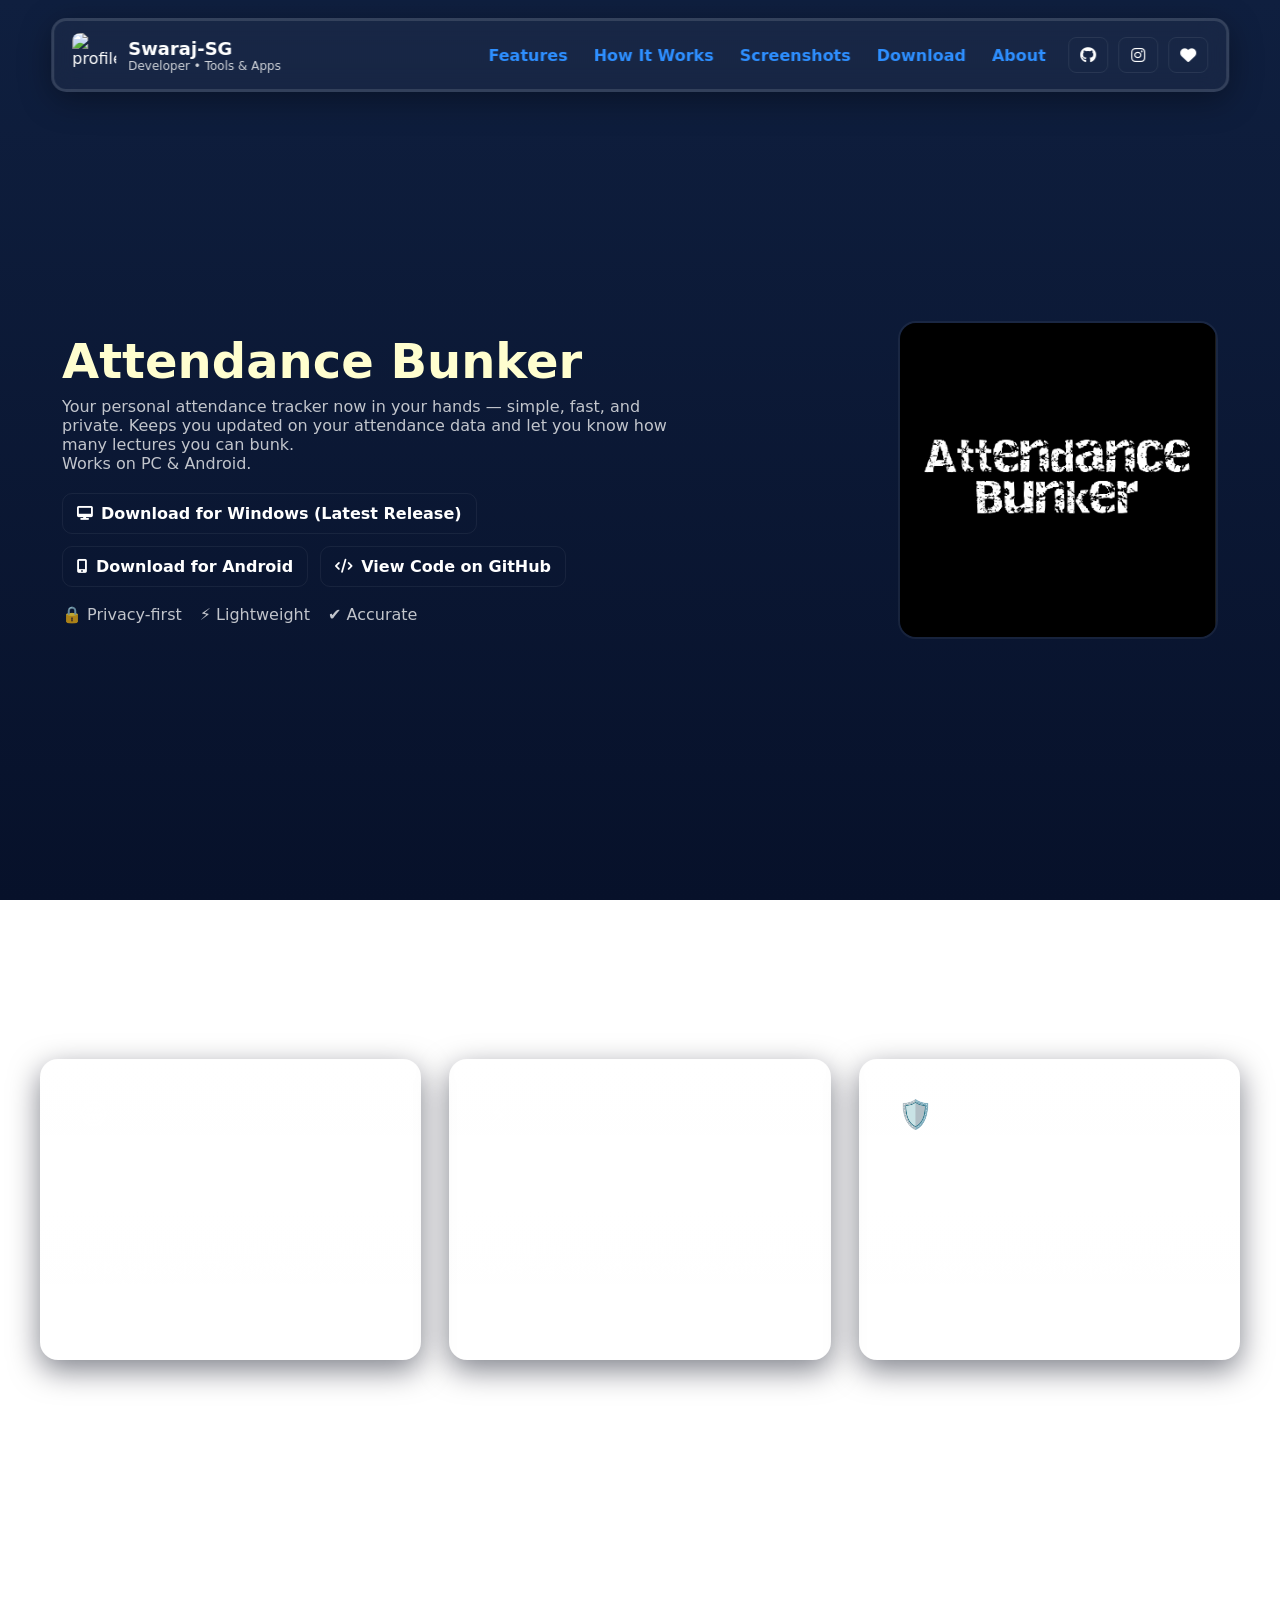
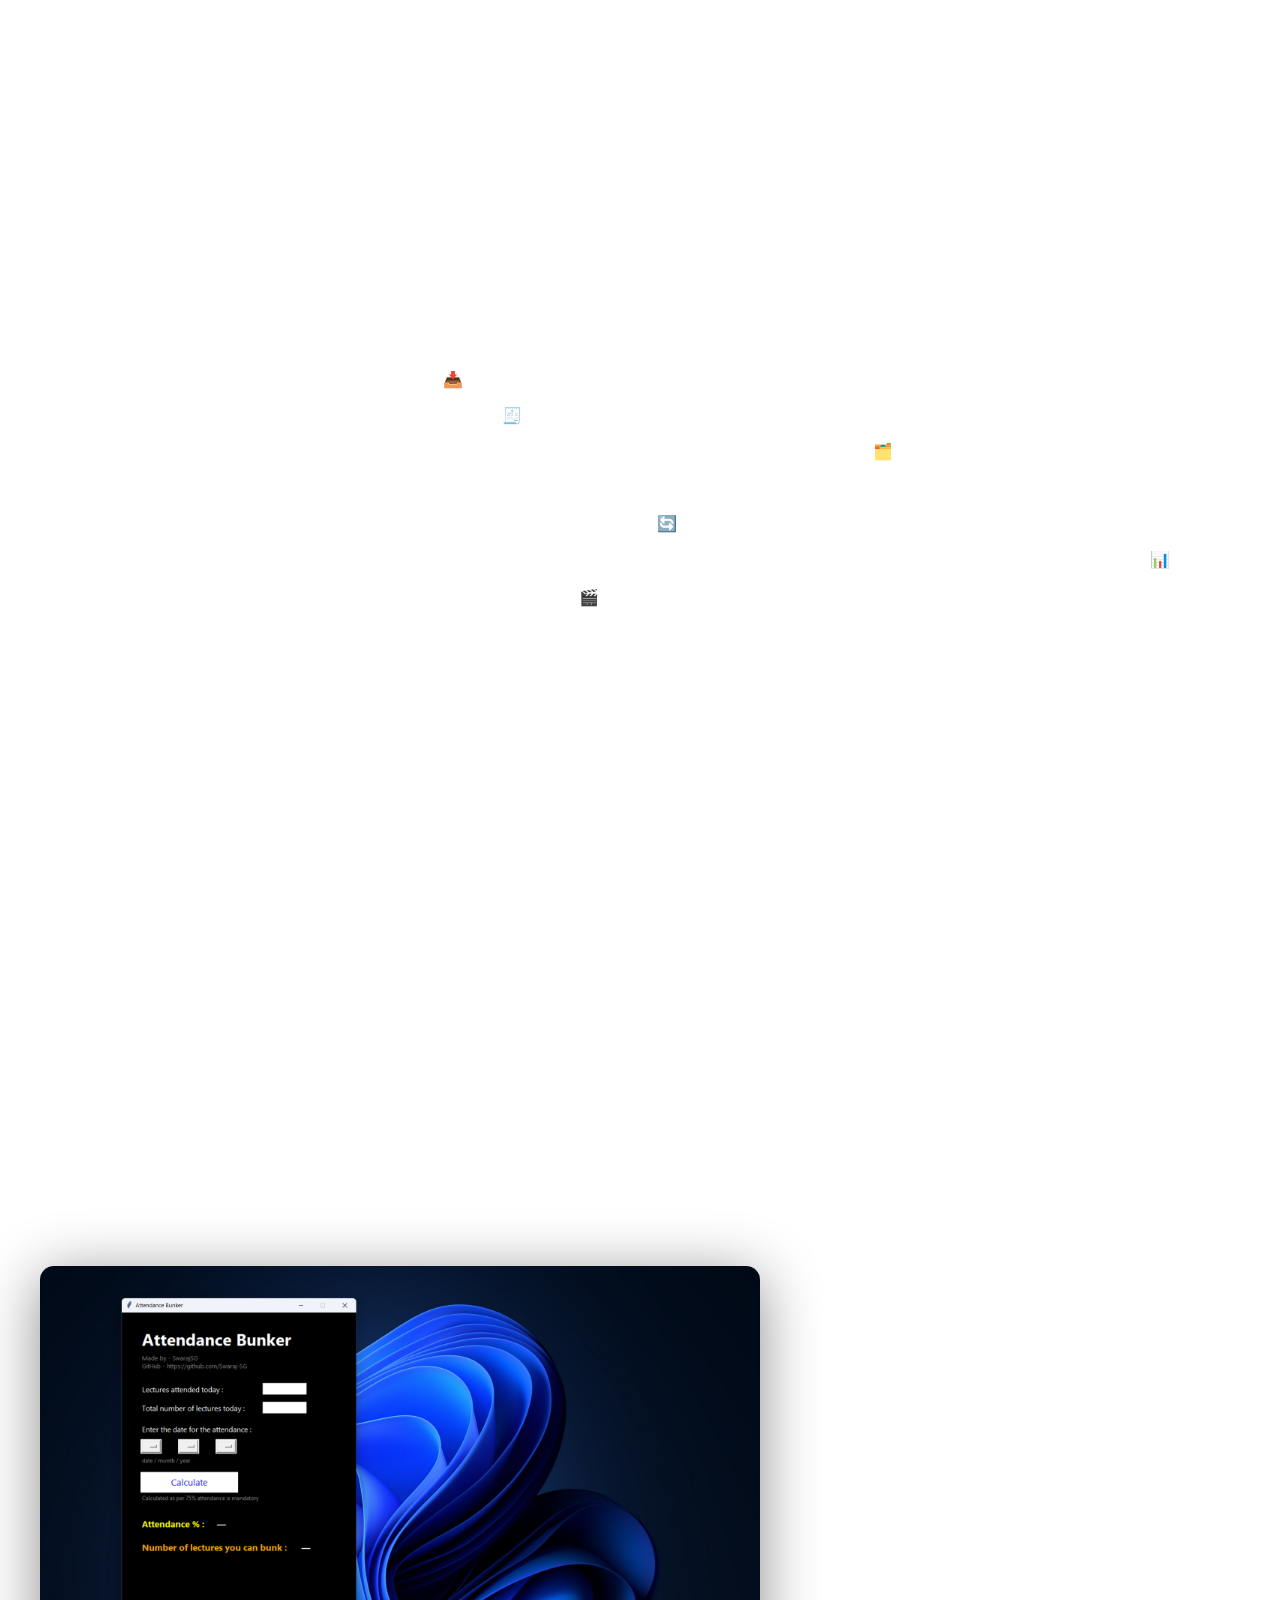
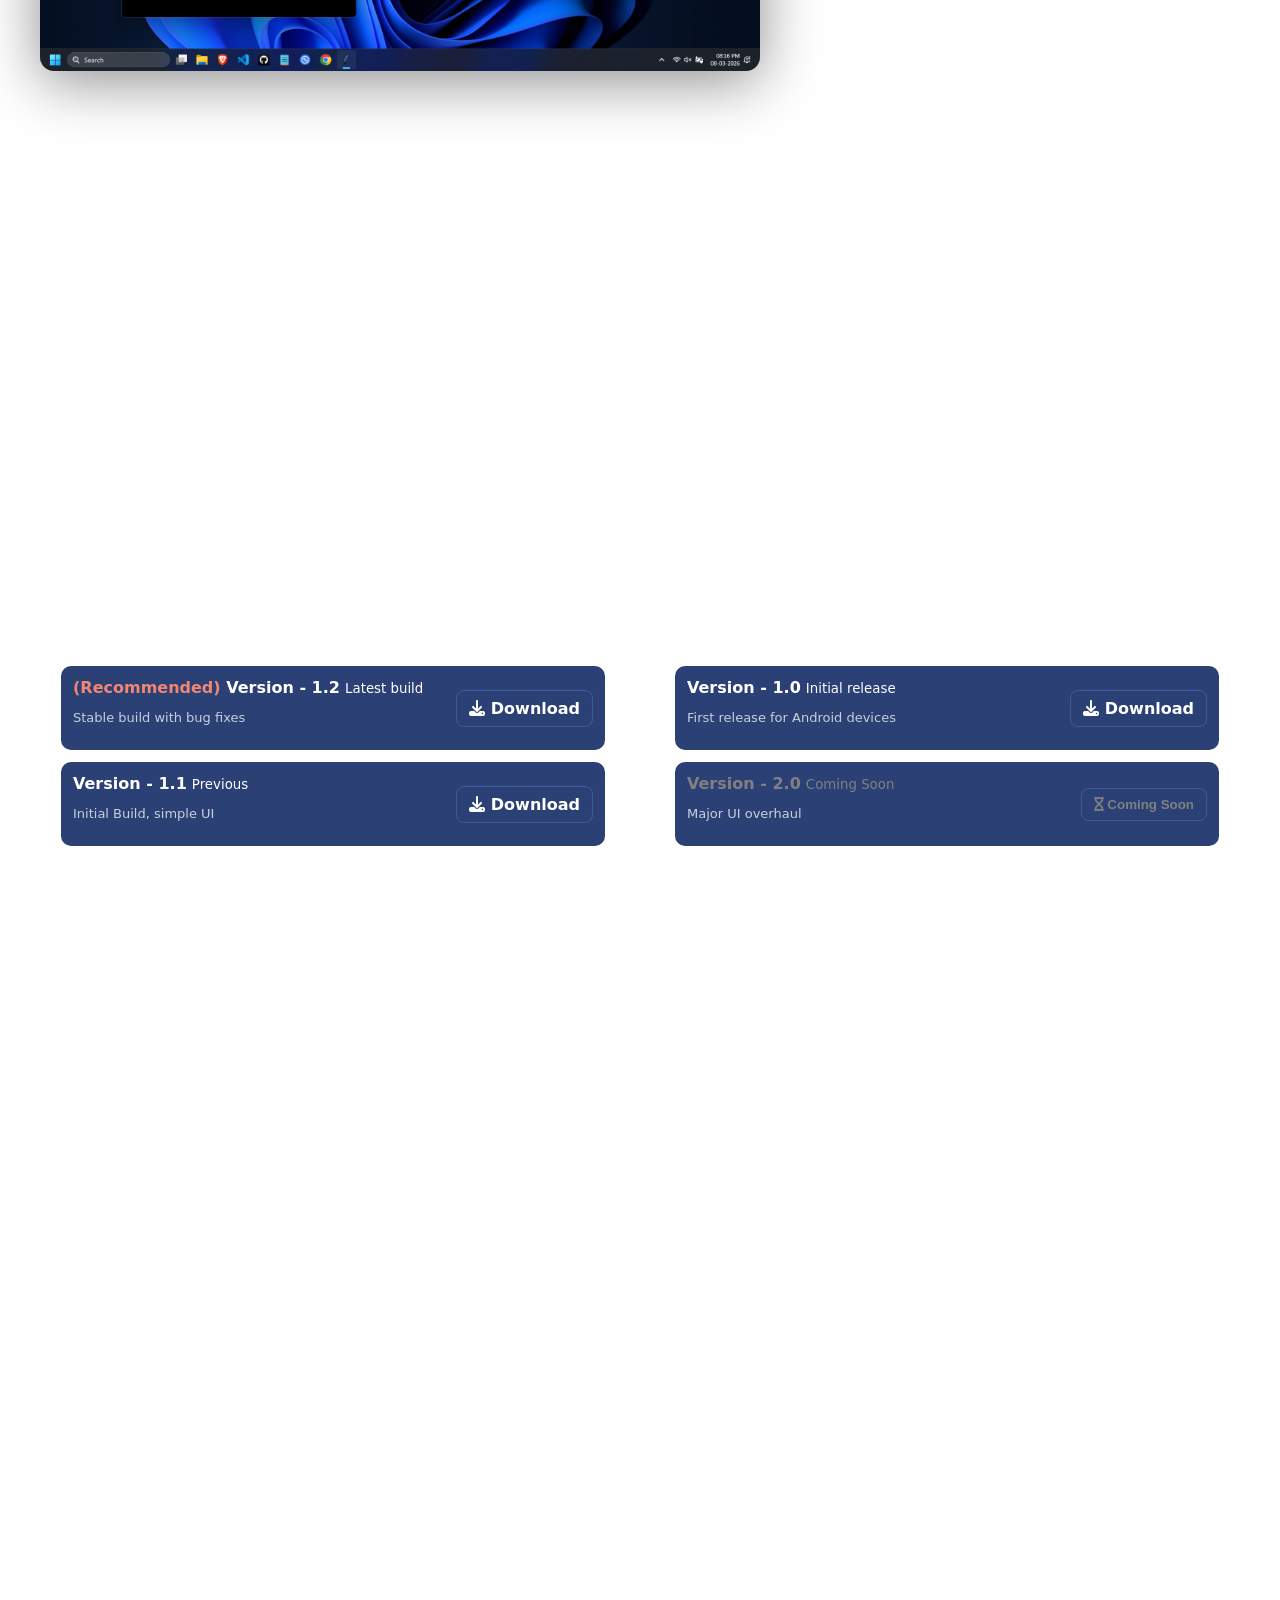
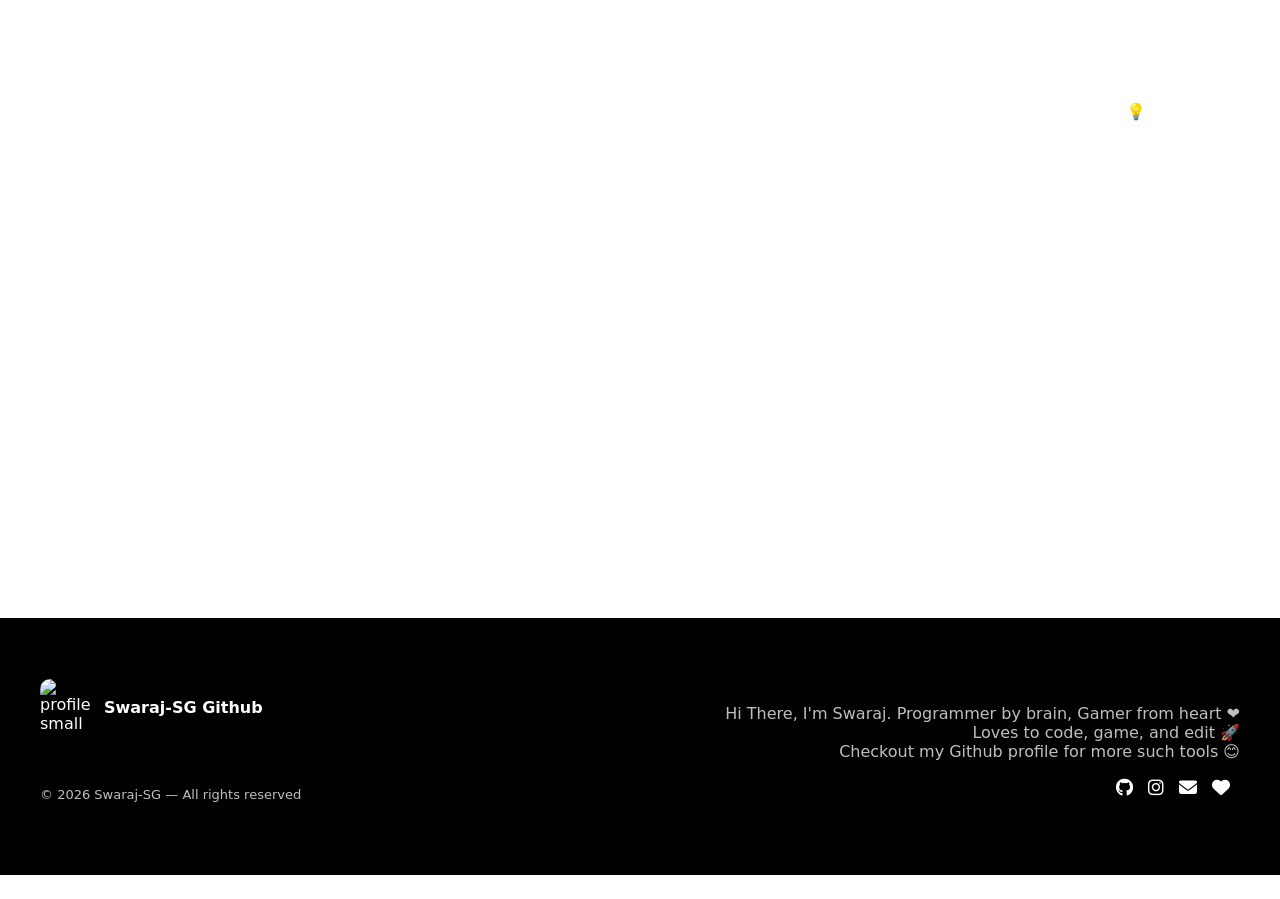
==== docs/index.html @ 5b3ac770 "Added website files" ====
<!doctype html>
<html lang="en">
<head>
  <meta charset="utf-8" />
  <meta name="viewport" content="width=device-width,initial-scale=1" />
  <title>Attendance Bunker - Swaraj-SG</title>

  <link rel="stylesheet" href="style.css" />
  <link rel="stylesheet"
    href="https://cdnjs.cloudflare.com/ajax/libs/font-awesome/6.5.0/css/all.min.css" />
</head>
<body>

  <!-- navbar, fixed, static, reacts -->
  <header class="navbar">
    <a class="profile" href="https://github.com/Swaraj-SG " target="_blank" rel="noopener" title="Click to view GitHub for more such tools">
      <img src="https://avatars.githubusercontent.com/u/170101789?v=4" alt="profile" class="profile-pic"/>
      <div class="profile-text">
        <h2>Swaraj-SG</h2>
        <p>Developer • Tools & Apps</p>
      </div>
    </a>

    <div class="nav-right">
      <nav>
        <a href="#features">Features</a>
        <a href="#how">How It Works</a>
        <a href="#screenshots">Screenshots</a>
        <a href="#download">Download</a>
        <a href="#about">About</a>
      </nav>

      <div class="socials">
        <a href="https://github.com/Swaraj-SG" class="github" target="_blank" rel="noopener" title="GitHub">
          <i class="fa-brands fa-github"></i>
        </a>

        <a href="https://instagram.com/g_swaraj__" class="insta" target="_blank" rel="noopener" title="Instagram">
          <i class="fa-brands fa-instagram"></i>
        </a>

        <a href="https://buymeacoffee.com/swarajsg" class="donate" target="_blank" rel="noopener" title="Donate - Buy Me a Coffee">
          <i class="fa-solid fa-heart"></i>
        </a>
      </div>
    </div>
  </header>

  <!-- dashboard, initial -->
  <section class="hero" id="home">
    <div class="hero-left">
      <font color="#FFFECF"><h1>Attendance Bunker</h1></font>
      <p class="subtitle">Your personal attendance tracker now in your hands — simple, fast, and private. Keeps you updated on your attendance data and let you know how many lectures you can bunk.<br>Works on PC & Android.</p>

      <div class="buttons">
        <a href="https://github.com/Swaraj-SG/Attendance-Bunker/releases/download/LatestRelease/Attendance_Bunker.exe" class="btn pc" target="_blank" rel="noopener">
          <i class="fa-solid fa-desktop"></i>
          Download for Windows
          (Latest Release)
        </a>

        <a href="https://drive.google.com/uc?export=download&id=16sMXWmMssNEjsiby6hb6qbVvQrFAv2z-" class="btn android" target="_blank" rel="noopener">
          <i class="fa-solid fa-mobile-screen-button"></i>
          Download for Android
        </a>

        <a href="https://github.com/Swaraj-SG/Attendance-Bunker.git" class="btn github" target="_blank" rel="noopener">
          <i class="fa-solid fa-code"></i>
          View Code on GitHub
        </a>
      </div>

      <div class="features-mini">
        <span>🔒 Privacy-first</span>
        <span>⚡ Lightweight</span>
        <span>✔ Accurate</span>
      </div>
    </div>

    <div class="hero-right">
      <img src="webcache\icon.ico.png" alt="big icon" class="big-icon" />
    </div>
  </section>

  <!-- features, brief props -->
  <section id="features" class="page features-section">
    <div class="section-inner">
      <h2 class="section-title">Features</h2>
      <div class="features-grid">
        <article class="feature-card">
          <div class="feature-icon">😁</div>
          <h3>Real Prediction</h3>
          <p>Predicts future potential lectures which can be bunked. <i>(The number of bunkable lectures may vary in actual number)</i></p>
        </article>

        <article class="feature-card">
          <div class="feature-icon">⚡</div>
          <h3>Fast Calculations</h3>
          <p>Blazing fast calculation speed, and auto saves the entered attendance data.</p>
        </article>

        <article class="feature-card">
          <div class="feature-icon">🛡️</div>
          <h3>Secure Storage</h3>
          <p>Data is stored locally in <i>.json</i> format. Local storage is ideal for people who value privacy.</p>
        </article>
      </div>
    </div>
  </section>

  <!-- how to section, only explanation, will add vids later -->
  <section id="how" class="page how-section">
    <div class="how-inner">

      <!-- WILL ADD THIS LATER, JUST A PLACEHOLDER FOR NOW, VIDS SECTION
      <div class="how-left">
        <h2 class="small-title">Setup videos</h2>
        <div class="video-wrap">
          <iframe src="-----------" title="Setup on PC" frameborder="0"
            allow="accelerometer; autoplay; clipboard-write; encrypted-media; gyroscope; picture-in-picture" allowfullscreen></iframe>
        </div>

        <div class="video-wrap">
          <iframe src="-----------" title="Setup on Mobile" frameborder="0"
            allow="accelerometer; autoplay; clipboard-write; encrypted-media; gyroscope; picture-in-picture" allowfullscreen></iframe>
        </div>
      </div>
      -->

      <div class="how-right">
        <h2 class="section-title">How it works</h2>
        <ol class="how-points">
          <li>It gets installed and creates a <i>.json</i> file 📥</li>
          <li>Saves the attendance data in readable format 🧾</li>
          <li>Anyone can reset the attendance data by deleting the <i>.json</i> file. The app will create it again. 🗂️</li>
          <li>The app uses a speacial formula to calculate the attendance and displays it along with future possible bunks. ⚙️</li>
          <li>Shows the total % of attendance with color warnings in real time. 🔄</li>
          <li>Calculates the attendance percentages on 75% as target due to most colleges/universities have 75% attendance requirement. 📊</li>
        </ol>

        <p class="note">Note : Follow the videos on the left for step-by-step install 🎬</p>
      </div>

    </div>
  </section>

  <!-- ss -->
  <section id="screenshots" class="page screenshots-section">
    <div class="section-inner">
      <h2 class="section-title">Screenshots</h2>

      <div class="screenshots-static">
        <img src="webcache\pc_ss_1.png" class="ss-desktop" alt="desktop screenshot" title="Screenshot taken on Windows PC">
        <div class="ss-mobiles">
          <img src="--------------" class="ss-mobile" alt="">
          <img src="--------------" class="ss-mobile" alt="">
        </div>
      </div>

      <p class="carousel-hint">Easy UI for easy understanding.</p>
    </div>
  </section>

  <!-- download section -->
  <section id="download" class="page download-section">
    <div class="section-inner">
      <h2 class="section-title">Download</h2>
      <div class="download-inner">
      <div class="col left-col">
        <h2>Windows</h2>

        <div class="version-list">
          <div class="version-row">
            <div>
              <strong><font color="#F28674">(Recommended)</font> Version - 1.2</strong> <small>Latest build</small>
              <p class="muted">Stable build with bug fixes</p>
            </div>
            <div><a href="https://github.com/Swaraj-SG/Attendance-Bunker/releases/download/LatestRelease/Attendance_Bunker.exe" class="small-btn" target="_blank" rel="noopener" title="Download latest version for Windows PC"><i class="fa-solid fa-download" title="Download latest version for Windows PC"></i> Download</a></div>
          </div>

          <div class="version-row">
            <div>
              <strong>Version - 1.1</strong> <small>Previous</small>
              <p class="muted">Initial Build, simple UI</p>
            </div>
            <div><a href="https://github.com/Swaraj-SG/Attendance-Bunker/releases/download/AttendanceBunker/Attendance.Bunker.exe" class="small-btn" target="_blank" rel="noopener" title="Download v1.1 (old version) for Windows PC"><i class="fa-solid fa-download" title="Download v1.1 (old version) for Windows PC"></i> Download</a></div>
          </div>
        </div>
      </div>

      <div class="col right-col">
        <h2>Android</h2>

        <div class="version-list">
          <div class="version-row">
            <div>
              <strong>Version - 1.0</strong> <small>Initial release</small>
              <p class="muted">First release for Android devices</p>
            </div>
            <div><a href="https://drive.google.com/uc?export=download&id=16sMXWmMssNEjsiby6hb6qbVvQrFAv2z-" class="small-btn" target="_blank" rel="noopener" title="Download .apk for Mobile"><i class="fa-solid fa-download" title="Download .apk for Mobile"></i> Download</a></div>
          </div>

          <font color="gray"><div class="version-row coming-soon">
            <div>
            <strong>Version - 2.0</strong> <small>Coming Soon</small>
              <p class="muted">Major UI overhaul</p>
            </div>
            <div><button class="small-btn disabled" title="Working on it, Coming Soon !"><i class="fa-solid fa-hourglass" title="Working on it, Coming Soon !"></i> Coming Soon</button></div>
          </div></font>
        </div>
      </div>
    </div>
  </section>

  <!-- about section, prop of app in detail -->
  <section id="about" class="page about-section">
    <div class="section-inner about-inner">
      <div class="about-left">
        <h2 class="section-title">About Attendance Bunker</h2>

        <p class="lead">Attendance Bunker is a focused tool to help students manage their attendance accurately and privately.<br>Built with simplicity and speed in mind.</p>

        <h3>Key properties</h3>
        <ul>
          <li>Calculates attendance fast and accurately.</li>
          <li>Auto-saves the entered attendance data.</li>
          <li>Offline functionality — stores the data locally on device.</li>
          <li>Simple and user-friendly UI.</li>
        </ul>

        <h3>Future ideas</h3>
        <ul>
          <li>Realtime sync across multiple devices.</li>
          <li>To shrink the app size and overhaul the UI.</li>
          <li>To create import/export feature for attandance data.</li>
        </ul>
      </div>

      <aside class="about-right">
        <div class="card">
          <h4>Report a bug</h4>
          <p>Found an issue ? Please report it so I can fix it fast.</p>
          <a class="side-btn" href="mailto:swarajsgurav@gmail.com?subject=Bug%20Report%20-%20Attendance%20Bunker" target="_blank" title="Mail me the Bug"><i class="fa-solid fa-bug" title="Mail me the Bug"></i> Report a bug</a>
        </div>

        <div class="card">
          <h4>Suggest a feature</h4>
          <p>Have a cool idea ? Send it over — I read every suggestion. 💡</p>
          <a class="side-btn" href="mailto:swarajsgurav@gmail.com?subject=Feature%20Suggestion%20-%20Attendance%20Bunker" target="_blank" title="Mail me the suggestion"><i class="fa-solid fa-envelope" title="Mail me the suggestion"></i> Suggest a feature</a>
        </div>
      </aside>
    </div>
  </section>

  <!-- footer, last part, floating, static to end -->
  <footer class="site-footer">
    <div class="footer-inner">
      <div class="footer-left">
        <a href="https://github.com/Swaraj-SG" target="_blank" rel="noopener" class="footer-profile" title="Click to view GitHub for more such tools">
        <img src="https://avatars.githubusercontent.com/u/170101789?v=4" alt="profile small" class="footer-pic"/>
        <div>
          <strong>Swaraj-SG Github</strong>
        </div>
        </a><br>
        <p class="muted">© 2026<span id="year"></span> Swaraj-SG — All rights reserved</p>
      </div>
      <div class="footer-right">
        <p class="small-bio"><BR>Hi There, I'm Swaraj. Programmer by brain, Gamer from heart ❤️<br>Loves to code, game, and edit 🚀<br>Checkout my Github profile for more such tools 😊</p>
        <div class="footer-links">
          <a href="https://github.com/Swaraj-SG" target="_blank" rel="noopener" title="GitHub"><i class="fa-brands fa-github"></i></a>
          <a href="https://instagram.com/g_swaraj__" target="_blank" rel="noopener" title="Instagram"><i class="fa-brands fa-instagram"></i></a>
          <a href="mailto:swarajsgurav@gmail.com" target="_blank" rel="noopener" title="Email"><i class="fa-solid fa-envelope"></i></a>
          <a href="https://buymeacoffee.com/swarajsg" target="_blank" rel="noopener" title="Donate - Buy Me a Coffee"><i class="fa-solid fa-heart"></i></a>
        </div>
      </div>
    </div>
  </footer>
<!-- last edited 09/03/2026 -->
  <script src="script.js"></script>
</body>
</html>
---- docs/style.css ----
/* base */
:root{
  --bg-1: #061227;
  --bg-2: #07132a;
  --accent: #2e8fff;
  --glass-border: rgba(255,255,255,0.12);
  --muted: rgba(255,255,255,0.75);
}

*{box-sizing:border-box}
html,body{min-height:100vh}
body{
  margin:0;
  font-family:Inter, system-ui, -apple-system, "Segoe UI", Roboto, "Helvetica Neue", Arial;
  background: linear-gradient(180deg, #0f1f3f 0%, #07112a 100%);
  background-repeat: no-repeat;
  background-attachment: fixed;
  color:#fff;
  -webkit-font-smoothing:antialiased;
  -moz-osx-font-smoothing:grayscale;
  scroll-behavior:smooth;
}

/* navbar, glass look */
.navbar{
  position:fixed;
  top:18px;
  left:50%;
  transform:translateX(-50%);
  width:92%;
  max-width:1200px;
  display:flex;
  align-items:center;
  justify-content:space-between;
  gap:18px;
  padding:12px 18px;
  border-radius:15px;
  background: rgba(255,255,255,0.04);
  backdrop-filter: blur(12px);
  -webkit-backdrop-filter: blur(12px);
  border: 3px solid var(--glass-border);
  box-shadow: 0 8px 32px rgba(0,0,0,0.35);
  z-index:1200;
}

/* profile */
.profile{display:flex;align-items:center;gap:12px;text-decoration:none;color:inherit}
.profile-pic{width:44px;height:44px;border-radius:8px;object-fit:cover}
.profile-text h2{font-size:18px;margin:0}
.profile-text p{margin:0;font-size:12px;opacity:0.8}

/* nav-right */
.nav-right{display:flex;align-items:center;gap:18px}
nav{display:flex;gap:18px;align-items:center}
nav a{color:var(--accent);text-decoration:none;font-weight:600;position:relative;padding:6px 4px;border-radius:6px}
nav a::after{content:"";position:absolute;height:2px;background:var(--accent);left:0;bottom:-6px;width:0;transition:width .25s}
nav a:hover{color:#fff}
nav a:hover::after{width:100%}

/* socials */
.socials{display:flex;gap:10px;align-items:center}
.socials a{display:inline-flex;align-items:center;justify-content:center;width:40px;height:36px;border-radius:8px;border:1px solid rgba(255,255,255,0.08);text-decoration:none;color:inherit;transition:all .18s}
.socials a:hover{box-shadow:0 0 20px rgba(255,255,255,0.3);transform:translateY(-2px)}
.socials .insta:hover{box-shadow:0 0 20px rgba(225,48,108,0.5)}
.donate:hover{background: rgba(123,44,255,0.12); box-shadow: 0 0 25px rgba(123,44,255,0.5)}

/* dashboard */
.hero{
  min-height:100vh;
  display:flex;
  align-items:center;
  justify-content:space-between;
  gap:40px;
  max-width:1200px;
  margin:0 auto;
  padding:120px 22px 60px;
}
.hero-left{max-width:640px}
.hero-left h1{font-size:48px;line-height:1;margin:0 0 12px}
.subtitle{color:var(--muted);margin:0 0 20px}
.buttons{display:flex;gap:12px;flex-wrap:wrap;margin-bottom:18px}
.btn{
  display:inline-flex;align-items:center;gap:8px;padding:10px 14px;border-radius:10px;text-decoration:none;color:inherit;font-weight:600;border:1px solid rgba(255,255,255,0.06);transition:box-shadow .18s, transform .12s;
}
.btn:hover{box-shadow:0 0 30px rgba(46,143,255,0.5);transform:translateY(-2px)}
.btn .fa-solid{font-size:14px}
.btn.pc{background:transparent}
.btn.android{background:transparent}
.btn.github{background:transparent}

.features-mini{display:flex;gap:18px;color:var(--muted);margin-top:8px;flex-wrap:wrap}

/* big icon */
.hero-right{display:flex;align-items:center;justify-content:center}
.big-icon{width:320px;max-width:40vw;border-radius:18px;border:2px solid rgba(255,255,255,0.06)}

/* section, base */
.page{min-height:100vh;padding:100px 22px 80px;display:flex;align-items:flex-start;justify-content:center}
.section-inner{max-width:1200px;width:100%}

/* features */
.features-section .section-title{margin:0 0 26px;font-size:28px}
.features-grid{display:flex;gap:28px;justify-content:space-between}
.feature-card{
  background: linear-gradient(180deg, rgba(255,255,255,0.02), rgba(255,255,255,0.01));
  border:1px solid rgba(255,255,255,0.04);
  padding:28px;border-radius:18px;flex:1;min-width:220px;box-shadow:0 10px 30px rgba(2,6,23,0.5);
  display:flex;flex-direction:column;gap:12px;align-items:flex-start;
}
.feature-icon{font-size:28px;background:rgba(255,255,255,0.03);padding:10px;border-radius:10px}

/* how to */
.how-inner{display:flex;gap:22px;align-items:flex-start}
.how-left{flex:0 0 40%;display:flex;flex-direction:column;gap:18px}
.how-right{flex:1;min-width:300px}
.video-wrap{background:rgba(255,255,255,0.02);padding:8px;border-radius:10px;overflow:hidden}
.video-wrap iframe{width:100%;height:200px;border:0;border-radius:8px}
.how-right .how-points{padding-left:18px}
.how-right .how-points li{margin:12px 0;line-height:1.5}

/* ss, for 3 img, currently 1 */
.screenshots-static{display:flex;gap:20px;align-items:flex-start;max-width:100%}
.ss-desktop{flex:1;max-width:60%;border-radius:14px;filter:drop-shadow(0 10px 30px rgba(0,0,0,0.45))}
.ss-mobiles{display:flex;flex-direction:column;gap:10px;flex:0 0 35%}
.ss-mobile{width:100%;border-radius:10px;filter:drop-shadow(0 10px 30px rgba(0,0,0,0.45))}

/* download */
.download-inner{display:flex;gap:28px;margin-top:26px}
.col{flex:1;padding:20px;border-radius:14px;background: linear-gradient(180deg, rgba(255,255,255,0.01), rgba(255,255,255,0.01));border:1px solid rgba(255,255,255,0.03)}
.version-list{display:flex;flex-direction:column;gap:12px;margin-top:12px}
.version-row{display:flex;justify-content:space-between;align-items:center;padding:12px;border-radius:10px;background:hsla(223, 75%, 22%, 0.877)}
.small-btn{background:transparent;border:1px solid rgba(93, 122, 201, 0.448);padding:8px 12px;border-radius:8px;text-decoration:none;color:inherit;font-weight:600;transition:box-shadow .18s}
.small-btn:hover{box-shadow:0 8px 24px rgba(110, 157, 211, 0.534)}

/* about */
.about-inner{display:flex;gap:28px;align-items:flex-start}
.about-left{flex:1}
.about-right{flex:0 0 320px}
.card{background:rgba(255,255,255,0.02);padding:16px;border-radius:12px;border:1px solid rgba(255,255,255,0.03);margin-bottom:14px}
.side-btn{display:inline-flex;align-items:center;gap:8px;padding:10px 12px;border-radius:10px;background:transparent;border:1px solid rgba(255,255,255,0.06);text-decoration:none;color:inherit}

/* footer, last */
.site-footer{padding:60px 22px;border-top:1px solid rgba(255,255,255,0.03);margin-top:18px;background:#000}
.footer-inner{max-width:1200px;margin:0 auto;display:flex;gap:40px;align-items:flex-start;justify-content:space-between;flex-wrap:wrap}
.footer-left{display:flex;flex-direction:column;gap:10px}
.footer-pic{width:56px;height:56px;border-radius:10px;object-fit:cover}
.footer-profile { text-decoration:none; color:inherit; display:flex; align-items:center; gap:8px; }
.footer-profile:hover { text-decoration:none; }
.footer-middle{flex:1}
.footer-links a{margin-right:10px;color:inherit;text-decoration:none;font-size:18px}
.small-bio{margin:6px 0;color:var(--muted)}
.footer-right{display:flex;flex-direction:column;gap:10px;text-align:right}

/* utils */
.muted{color:var(--muted);font-size:13px}
.section-title{font-size:26px;margin-bottom:14px}
.small-title{font-size:15px;margin-bottom:6px}

/* tooltip */
.tooltip{position:absolute;background:#000;color:#fff;padding:5px 10px;border-radius:5px;font-size:12px;opacity:0;pointer-events:none;transition:opacity 0.3s;z-index:1000}

/* response */
@media (max-width:980px){
  .hero{padding:100px 18px 40px;flex-direction:column;align-items:flex-start}
  .hero-right{width:100%;display:flex;justify-content:center;margin-top:12px}
  .features-grid{flex-direction:column}
  .how-inner{flex-direction:column}
  .how-left{flex:1}
  .carousel{width:100%}
  .download-inner{flex-direction:column}
  .about-inner{flex-direction:column}
  nav{display:none} /* hide nav to keep header compact on small screens; will add mobile menu later */
  .navbar{padding:10px 12px}
}

/* small phones */
@media (max-width:480px){
  .profile-text h2{font-size:15px}
  .hero-left h1{font-size:28px}
  .big-icon{width:60vw}
  .carousel{height:300px}
  .feature-icon{font-size:22px}
}
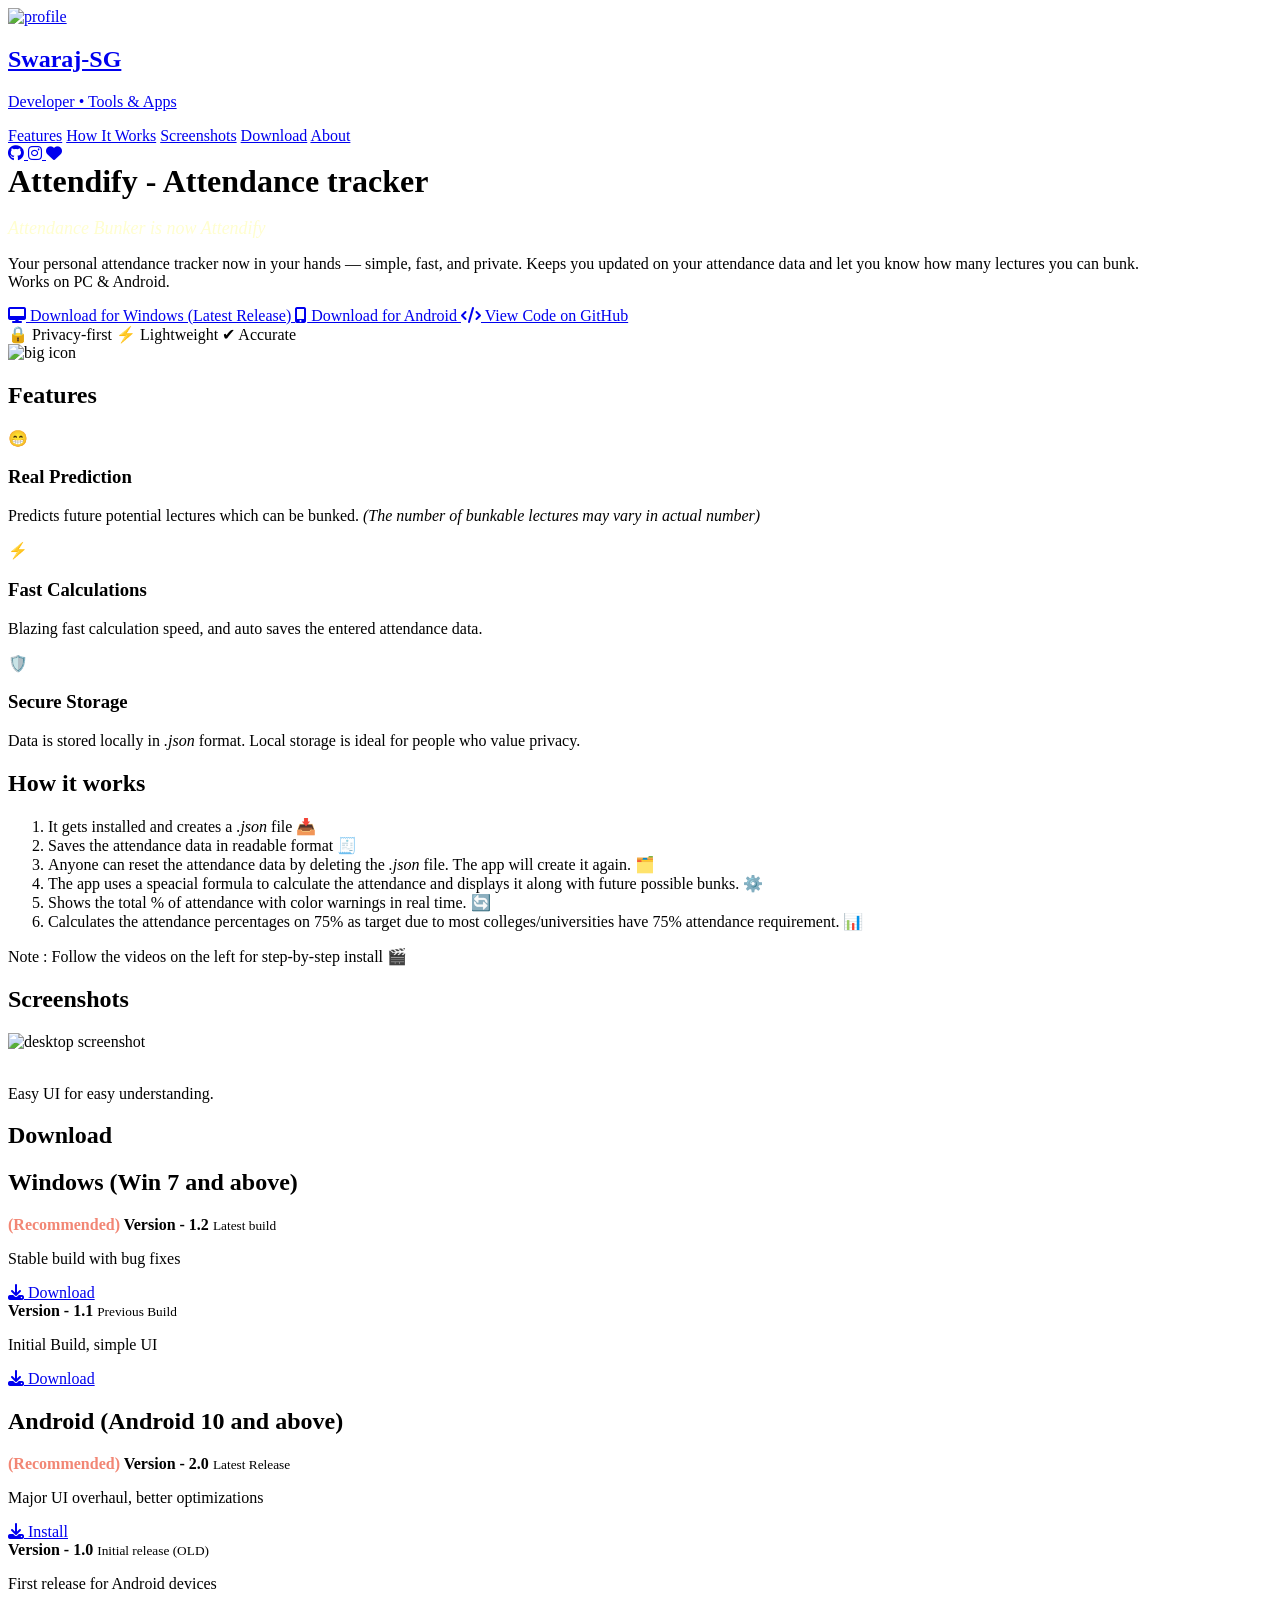
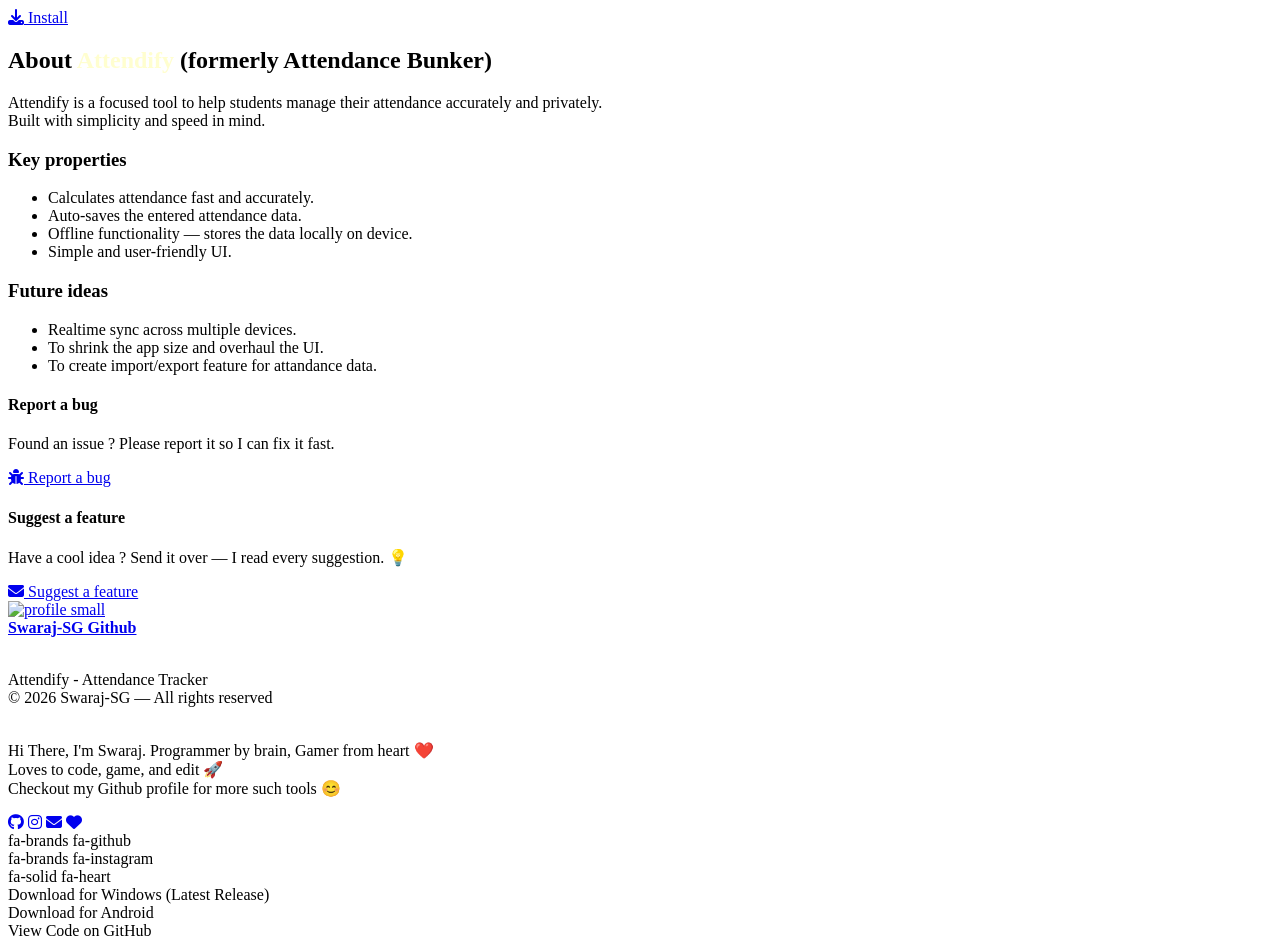
==== commit b6524709: "base html file for webpage" ====
--- a/docs/index.html
+++ b/docs/index.html
@@ -1,281 +1,285 @@
-<!doctype html>
-<html lang="en">
-<head>
-  <meta charset="utf-8" />
-  <meta name="viewport" content="width=device-width,initial-scale=1" />
-  <title>Attendance Bunker - Swaraj-SG</title>
-
-  <link rel="stylesheet" href="style.css" />
-  <link rel="stylesheet"
-    href="https://cdnjs.cloudflare.com/ajax/libs/font-awesome/6.5.0/css/all.min.css" />
-</head>
-<body>
-
-  <!-- navbar, fixed, static, reacts -->
-  <header class="navbar">
-    <a class="profile" href="https://github.com/Swaraj-SG " target="_blank" rel="noopener" title="Click to view GitHub for more such tools">
-      <img src="https://avatars.githubusercontent.com/u/170101789?v=4" alt="profile" class="profile-pic"/>
-      <div class="profile-text">
-        <h2>Swaraj-SG</h2>
-        <p>Developer • Tools & Apps</p>
-      </div>
-    </a>
-
-    <div class="nav-right">
-      <nav>
-        <a href="#features">Features</a>
-        <a href="#how">How It Works</a>
-        <a href="#screenshots">Screenshots</a>
-        <a href="#download">Download</a>
-        <a href="#about">About</a>
-      </nav>
-
-      <div class="socials">
-        <a href="https://github.com/Swaraj-SG" class="github" target="_blank" rel="noopener" title="GitHub">
-          <i class="fa-brands fa-github"></i>
-        </a>
-
-        <a href="https://instagram.com/g_swaraj__" class="insta" target="_blank" rel="noopener" title="Instagram">
-          <i class="fa-brands fa-instagram"></i>
-        </a>
-
-        <a href="https://buymeacoffee.com/swarajsg" class="donate" target="_blank" rel="noopener" title="Donate - Buy Me a Coffee">
-          <i class="fa-solid fa-heart"></i>
-        </a>
-      </div>
-    </div>
-  </header>
-
-  <!-- dashboard, initial -->
-  <section class="hero" id="home">
-    <div class="hero-left">
-      <font color="#FFFECF"><h1>Attendance Bunker</h1></font>
-      <p class="subtitle">Your personal attendance tracker now in your hands — simple, fast, and private. Keeps you updated on your attendance data and let you know how many lectures you can bunk.<br>Works on PC & Android.</p>
-
-      <div class="buttons">
-        <a href="https://github.com/Swaraj-SG/Attendance-Bunker/releases/download/LatestRelease/Attendance_Bunker.exe" class="btn pc" target="_blank" rel="noopener">
-          <i class="fa-solid fa-desktop"></i>
-          Download for Windows
-          (Latest Release)
-        </a>
-
-        <a href="https://drive.google.com/uc?export=download&id=16sMXWmMssNEjsiby6hb6qbVvQrFAv2z-" class="btn android" target="_blank" rel="noopener">
-          <i class="fa-solid fa-mobile-screen-button"></i>
-          Download for Android
-        </a>
-
-        <a href="https://github.com/Swaraj-SG/Attendance-Bunker.git" class="btn github" target="_blank" rel="noopener">
-          <i class="fa-solid fa-code"></i>
-          View Code on GitHub
-        </a>
-      </div>
-
-      <div class="features-mini">
-        <span>🔒 Privacy-first</span>
-        <span>⚡ Lightweight</span>
-        <span>✔ Accurate</span>
-      </div>
-    </div>
-
-    <div class="hero-right">
-      <img src="webcache\icon.ico.png" alt="big icon" class="big-icon" />
-    </div>
-  </section>
-
-  <!-- features, brief props -->
-  <section id="features" class="page features-section">
-    <div class="section-inner">
-      <h2 class="section-title">Features</h2>
-      <div class="features-grid">
-        <article class="feature-card">
-          <div class="feature-icon">😁</div>
-          <h3>Real Prediction</h3>
-          <p>Predicts future potential lectures which can be bunked. <i>(The number of bunkable lectures may vary in actual number)</i></p>
-        </article>
-
-        <article class="feature-card">
-          <div class="feature-icon">⚡</div>
-          <h3>Fast Calculations</h3>
-          <p>Blazing fast calculation speed, and auto saves the entered attendance data.</p>
-        </article>
-
-        <article class="feature-card">
-          <div class="feature-icon">🛡️</div>
-          <h3>Secure Storage</h3>
-          <p>Data is stored locally in <i>.json</i> format. Local storage is ideal for people who value privacy.</p>
-        </article>
-      </div>
-    </div>
-  </section>
-
-  <!-- how to section, only explanation, will add vids later -->
-  <section id="how" class="page how-section">
-    <div class="how-inner">
-
-      <!-- WILL ADD THIS LATER, JUST A PLACEHOLDER FOR NOW, VIDS SECTION
-      <div class="how-left">
-        <h2 class="small-title">Setup videos</h2>
-        <div class="video-wrap">
-          <iframe src="-----------" title="Setup on PC" frameborder="0"
-            allow="accelerometer; autoplay; clipboard-write; encrypted-media; gyroscope; picture-in-picture" allowfullscreen></iframe>
-        </div>
-
-        <div class="video-wrap">
-          <iframe src="-----------" title="Setup on Mobile" frameborder="0"
-            allow="accelerometer; autoplay; clipboard-write; encrypted-media; gyroscope; picture-in-picture" allowfullscreen></iframe>
-        </div>
-      </div>
-      -->
-
-      <div class="how-right">
-        <h2 class="section-title">How it works</h2>
-        <ol class="how-points">
-          <li>It gets installed and creates a <i>.json</i> file 📥</li>
-          <li>Saves the attendance data in readable format 🧾</li>
-          <li>Anyone can reset the attendance data by deleting the <i>.json</i> file. The app will create it again. 🗂️</li>
-          <li>The app uses a speacial formula to calculate the attendance and displays it along with future possible bunks. ⚙️</li>
-          <li>Shows the total % of attendance with color warnings in real time. 🔄</li>
-          <li>Calculates the attendance percentages on 75% as target due to most colleges/universities have 75% attendance requirement. 📊</li>
-        </ol>
-
-        <p class="note">Note : Follow the videos on the left for step-by-step install 🎬</p>
-      </div>
-
-    </div>
-  </section>
-
-  <!-- ss -->
-  <section id="screenshots" class="page screenshots-section">
-    <div class="section-inner">
-      <h2 class="section-title">Screenshots</h2>
-
-      <div class="screenshots-static">
-        <img src="webcache\pc_ss_1.png" class="ss-desktop" alt="desktop screenshot" title="Screenshot taken on Windows PC">
-        <div class="ss-mobiles">
-          <img src="--------------" class="ss-mobile" alt="">
-          <img src="--------------" class="ss-mobile" alt="">
-        </div>
-      </div>
-
-      <p class="carousel-hint">Easy UI for easy understanding.</p>
-    </div>
-  </section>
-
-  <!-- download section -->
-  <section id="download" class="page download-section">
-    <div class="section-inner">
-      <h2 class="section-title">Download</h2>
-      <div class="download-inner">
-      <div class="col left-col">
-        <h2>Windows</h2>
-
-        <div class="version-list">
-          <div class="version-row">
-            <div>
-              <strong><font color="#F28674">(Recommended)</font> Version - 1.2</strong> <small>Latest build</small>
-              <p class="muted">Stable build with bug fixes</p>
-            </div>
-            <div><a href="https://github.com/Swaraj-SG/Attendance-Bunker/releases/download/LatestRelease/Attendance_Bunker.exe" class="small-btn" target="_blank" rel="noopener" title="Download latest version for Windows PC"><i class="fa-solid fa-download" title="Download latest version for Windows PC"></i> Download</a></div>
-          </div>
-
-          <div class="version-row">
-            <div>
-              <strong>Version - 1.1</strong> <small>Previous</small>
-              <p class="muted">Initial Build, simple UI</p>
-            </div>
-            <div><a href="https://github.com/Swaraj-SG/Attendance-Bunker/releases/download/AttendanceBunker/Attendance.Bunker.exe" class="small-btn" target="_blank" rel="noopener" title="Download v1.1 (old version) for Windows PC"><i class="fa-solid fa-download" title="Download v1.1 (old version) for Windows PC"></i> Download</a></div>
-          </div>
-        </div>
-      </div>
-
-      <div class="col right-col">
-        <h2>Android</h2>
-
-        <div class="version-list">
-          <div class="version-row">
-            <div>
-              <strong>Version - 1.0</strong> <small>Initial release</small>
-              <p class="muted">First release for Android devices</p>
-            </div>
-            <div><a href="https://drive.google.com/uc?export=download&id=16sMXWmMssNEjsiby6hb6qbVvQrFAv2z-" class="small-btn" target="_blank" rel="noopener" title="Download .apk for Mobile"><i class="fa-solid fa-download" title="Download .apk for Mobile"></i> Download</a></div>
-          </div>
-
-          <font color="gray"><div class="version-row coming-soon">
-            <div>
-            <strong>Version - 2.0</strong> <small>Coming Soon</small>
-              <p class="muted">Major UI overhaul</p>
-            </div>
-            <div><button class="small-btn disabled" title="Working on it, Coming Soon !"><i class="fa-solid fa-hourglass" title="Working on it, Coming Soon !"></i> Coming Soon</button></div>
-          </div></font>
-        </div>
-      </div>
-    </div>
-  </section>
-
-  <!-- about section, prop of app in detail -->
-  <section id="about" class="page about-section">
-    <div class="section-inner about-inner">
-      <div class="about-left">
-        <h2 class="section-title">About Attendance Bunker</h2>
-
-        <p class="lead">Attendance Bunker is a focused tool to help students manage their attendance accurately and privately.<br>Built with simplicity and speed in mind.</p>
-
-        <h3>Key properties</h3>
-        <ul>
-          <li>Calculates attendance fast and accurately.</li>
-          <li>Auto-saves the entered attendance data.</li>
-          <li>Offline functionality — stores the data locally on device.</li>
-          <li>Simple and user-friendly UI.</li>
-        </ul>
-
-        <h3>Future ideas</h3>
-        <ul>
-          <li>Realtime sync across multiple devices.</li>
-          <li>To shrink the app size and overhaul the UI.</li>
-          <li>To create import/export feature for attandance data.</li>
-        </ul>
-      </div>
-
-      <aside class="about-right">
-        <div class="card">
-          <h4>Report a bug</h4>
-          <p>Found an issue ? Please report it so I can fix it fast.</p>
-          <a class="side-btn" href="mailto:swarajsgurav@gmail.com?subject=Bug%20Report%20-%20Attendance%20Bunker" target="_blank" title="Mail me the Bug"><i class="fa-solid fa-bug" title="Mail me the Bug"></i> Report a bug</a>
-        </div>
-
-        <div class="card">
-          <h4>Suggest a feature</h4>
-          <p>Have a cool idea ? Send it over — I read every suggestion. 💡</p>
-          <a class="side-btn" href="mailto:swarajsgurav@gmail.com?subject=Feature%20Suggestion%20-%20Attendance%20Bunker" target="_blank" title="Mail me the suggestion"><i class="fa-solid fa-envelope" title="Mail me the suggestion"></i> Suggest a feature</a>
-        </div>
-      </aside>
-    </div>
-  </section>
-
-  <!-- footer, last part, floating, static to end -->
-  <footer class="site-footer">
-    <div class="footer-inner">
-      <div class="footer-left">
-        <a href="https://github.com/Swaraj-SG" target="_blank" rel="noopener" class="footer-profile" title="Click to view GitHub for more such tools">
-        <img src="https://avatars.githubusercontent.com/u/170101789?v=4" alt="profile small" class="footer-pic"/>
-        <div>
-          <strong>Swaraj-SG Github</strong>
-        </div>
-        </a><br>
-        <p class="muted">© 2026<span id="year"></span> Swaraj-SG — All rights reserved</p>
-      </div>
-      <div class="footer-right">
-        <p class="small-bio"><BR>Hi There, I'm Swaraj. Programmer by brain, Gamer from heart ❤️<br>Loves to code, game, and edit 🚀<br>Checkout my Github profile for more such tools 😊</p>
-        <div class="footer-links">
-          <a href="https://github.com/Swaraj-SG" target="_blank" rel="noopener" title="GitHub"><i class="fa-brands fa-github"></i></a>
-          <a href="https://instagram.com/g_swaraj__" target="_blank" rel="noopener" title="Instagram"><i class="fa-brands fa-instagram"></i></a>
-          <a href="mailto:swarajsgurav@gmail.com" target="_blank" rel="noopener" title="Email"><i class="fa-solid fa-envelope"></i></a>
-          <a href="https://buymeacoffee.com/swarajsg" target="_blank" rel="noopener" title="Donate - Buy Me a Coffee"><i class="fa-solid fa-heart"></i></a>
-        </div>
-      </div>
-    </div>
-  </footer>
-<!-- last edited 09/03/2026 -->
-  <script src="script.js"></script>
-</body>
-</html>+<!doctype html>
+<html lang="en">
+<head>
+  <meta charset="utf-8" />
+  <meta name="viewport" content="width=device-width,initial-scale=1" />
+  <title>Attendify - Swaraj-SG</title>
+
+  <link rel="stylesheet" href="style.css" />
+  <link rel="stylesheet"
+    href="https://cdnjs.cloudflare.com/ajax/libs/font-awesome/6.5.0/css/all.min.css" />
+</head>
+<body>
+
+  <!-- navbar, fixed, static, reacts -->
+  <header class="navbar">
+    <a class="profile" href="https://github.com/Swaraj-SG " target="_blank" rel="noopener" title="Click to view GitHub for more such tools">
+      <img src="https://avatars.githubusercontent.com/u/170101789?v=4" alt="profile" class="profile-pic"/>
+      <div class="profile-text">
+        <h2>Swaraj-SG</h2>
+        <p>Developer • Tools & Apps</p>
+      </div>
+    </a>
+
+    <div class="nav-right">
+      <nav>
+        <a href="#features">Features</a>
+        <a href="#how">How It Works</a>
+        <a href="#screenshots">Screenshots</a>
+        <a href="#download">Download</a>
+        <a href="#about">About</a>
+      </nav>
+
+      <div class="socials">
+        <a href="https://github.com/Swaraj-SG" class="github" target="_blank" rel="noopener" title="GitHub">
+          <i class="fa-brands fa-github"></i>
+        </a>
+
+        <a href="https://instagram.com/g_swaraj__" class="insta" target="_blank" rel="noopener" title="Instagram">
+          <i class="fa-brands fa-instagram"></i>
+        </a>
+
+        <a href="https://buymeacoffee.com/swarajsg" class="donate" target="_blank" rel="noopener" title="Donate - Buy Me a Coffee">
+          <i class="fa-solid fa-heart"></i>
+        </a>
+      </div>
+    </div>
+  </header>
+
+  <!-- dashboard, initial -->
+  <section class="hero" id="home">
+    <div class="hero-left">
+      <font size=6.5><b>Attendify - Attendance tracker</b></font><br><br>
+      <font size=4 color="#FFFECF"><i>Attendance Bunker is now Attendify</i></font>
+      <p class="subtitle">Your personal attendance tracker now in your hands — simple, fast, and private. Keeps you updated on your attendance data and let you know how many lectures you can bunk.<br>Works on PC & Android.</p>
+
+      <div class="buttons">
+        <a href="https://github.com/Swaraj-SG/Attendance-Bunker/releases/download/LatestRelease/Attendance_Bunker.exe" class="btn pc" target="_blank" rel="noopener">
+          <i class="fa-solid fa-desktop"></i>
+          Download for Windows
+          (Latest Release)
+        </a>
+
+        <a href="https://github.com/Swaraj-SG/Attendance-Bunker/raw/refs/heads/main/attendance_bunker_installer.apk" class="btn android" target="_blank" rel="noopener">
+          <i class="fa-solid fa-mobile-screen-button"></i>
+          Download for Android
+        </a>
+
+        <a href="https://github.com/Swaraj-SG/Attendance-Bunker.git" class="btn github" target="_blank" rel="noopener">
+          <i class="fa-solid fa-code"></i>
+          View Code on GitHub
+        </a>
+      </div>
+
+      <div class="features-mini">
+        <span>🔒 Privacy-first</span>
+        <span>⚡ Lightweight</span>
+        <span>✔ Accurate</span>
+      </div>
+    </div>
+
+    <div class="hero-right">
+      <img src="https://github.com/Swaraj-SG/attendify/blob/main/docs/icon.ico.png" alt="big icon" class="big-icon" />
+    </div>
+  </section>
+
+  <!-- features, brief props -->
+  <section id="features" class="page features-section">
+    <div class="section-inner">
+      <h2 class="section-title">Features</h2>
+      <div class="features-grid">
+        <article class="feature-card">
+          <div class="feature-icon">😁</div>
+          <h3>Real Prediction</h3>
+          <p>Predicts future potential lectures which can be bunked. <i>(The number of bunkable lectures may vary in actual number)</i></p>
+        </article>
+
+        <article class="feature-card">
+          <div class="feature-icon">⚡</div>
+          <h3>Fast Calculations</h3>
+          <p>Blazing fast calculation speed, and auto saves the entered attendance data.</p>
+        </article>
+
+        <article class="feature-card">
+          <div class="feature-icon">🛡️</div>
+          <h3>Secure Storage</h3>
+          <p>Data is stored locally in <i>.json</i> format. Local storage is ideal for people who value privacy.</p>
+        </article>
+      </div>
+    </div>
+  </section>
+
+  <!-- how to section, only explanation, will add vids later -->
+  <section id="how" class="page how-section">
+    <div class="how-inner">
+
+      <!-- WILL ADD THIS LATER, JUST A PLACEHOLDER FOR NOW, VIDS SECTION
+      <div class="how-left">
+        <h2 class="small-title">Setup videos</h2>
+        <div class="video-wrap">
+          <iframe src="-----------" title="Setup on PC" frameborder="0"
+            allow="accelerometer; autoplay; clipboard-write; encrypted-media; gyroscope; picture-in-picture" allowfullscreen></iframe>
+        </div>
+
+        <div class="video-wrap">
+          <iframe src="-----------" title="Setup on Mobile" frameborder="0"
+            allow="accelerometer; autoplay; clipboard-write; encrypted-media; gyroscope; picture-in-picture" allowfullscreen></iframe>
+        </div>
+      </div>
+      -->
+
+      <div class="how-right">
+        <h2 class="section-title">How it works</h2>
+        <ol class="how-points">
+          <li>It gets installed and creates a <i>.json</i> file 📥</li>
+          <li>Saves the attendance data in readable format 🧾</li>
+          <li>Anyone can reset the attendance data by deleting the <i>.json</i> file. The app will create it again. 🗂️</li>
+          <li>The app uses a speacial formula to calculate the attendance and displays it along with future possible bunks. ⚙️</li>
+          <li>Shows the total % of attendance with color warnings in real time. 🔄</li>
+          <li>Calculates the attendance percentages on 75% as target due to most colleges/universities have 75% attendance requirement. 📊</li>
+        </ol>
+
+        <p class="note">Note : Follow the videos on the left for step-by-step install 🎬</p>
+      </div>
+
+    </div>
+  </section>
+
+  <!-- ss -->
+  <section id="screenshots" class="page screenshots-section">
+    <div class="section-inner">
+      <h2 class="section-title">Screenshots</h2>
+
+      <div class="screenshots-static">
+        <img src="https://github.com/Swaraj-SG/attendify/blob/main/docs/pc_ss_1.png" class="ss-desktop" alt="desktop screenshot" title="Screenshot taken on Windows PC">
+        <div class="ss-mobiles">
+          <img src="--------------" class="ss-mobile" alt="">
+          <img src="--------------" class="ss-mobile" alt="">
+        </div>
+      </div>
+
+      <p class="carousel-hint">Easy UI for easy understanding.</p>
+    </div>
+  </section>
+
+  <!-- download section -->
+  <section id="download" class="page download-section">
+    <div class="section-inner">
+      <h2 class="section-title">Download</h2>
+      <div class="download-inner">
+      <div class="col left-col">
+        <h2>Windows (Win 7 and above)</h2>
+
+        <div class="version-list">
+          <div class="version-row">
+            <div>
+              <strong><font color="#F28674">(Recommended)</font> Version - 1.2</strong> <small>Latest build</small>
+              <p class="muted">Stable build with bug fixes</p>
+            </div>
+            <div><a href="https://github.com/Swaraj-SG/Attendance-Bunker/releases/download/LatestRelease/Attendance_Bunker.exe" class="small-btn" target="_blank" rel="noopener" title="Download latest version for Windows PC"><i class="fa-solid fa-download" title="Download latest version for Windows PC"></i> Download</a></div>
+          </div>
+
+          <div class="version-row">
+            <div>
+              <strong>Version - 1.1</strong> <small>Previous Build</small>
+              <p class="muted">Initial Build, simple UI</p>
+            </div>
+            <div><a href="https://github.com/Swaraj-SG/Attendance-Bunker/releases/download/AttendanceBunker/Attendance.Bunker.exe" class="small-btn" target="_blank" rel="noopener" title="Download v1.1 (old version) for Windows PC"><i class="fa-solid fa-download" title="Download v1.1 (old version) for Windows PC"></i> Download</a></div>
+          </div>
+        </div>
+      </div>
+
+      <div class="col right-col">
+        <h2>Android (Android 10 and above)</h2>
+
+        <div class="version-list">
+          
+
+          <div class="version-row">
+            <div>
+              <strong><font color="#F28674">(Recommended)</font>  Version - 2.0</strong> <small>Latest Release</small>
+              <p class="muted">Major UI overhaul, better optimizations</p>
+            </div>
+            <div><a href="https://github.com/Swaraj-SG/Attendance-Bunker/raw/refs/heads/main/attendance_bunker_installer.apk" class="small-btn" target="_blank" rel="noopener" title="Download v2.0 (NEW UI) for Android"><i class="fa-solid fa-download" title="Download and Install v2.0 (NEW UI) for Android"></i> Install</a></div>
+          </div>
+
+        <div class="version-row">
+            <div>
+              <strong>Version - 1.0</strong> <small>Initial release (OLD)</small>
+              <p class="muted">First release for Android devices</p>
+            </div>
+            <div><a href="https://drive.google.com/uc?export=download&id=16sMXWmMssNEjsiby6hb6qbVvQrFAv2z-" class="small-btn" target="_blank" rel="noopener" title="Download .apk for Mobile"><i class="fa-solid fa-download" title="Download and Install old .apk for Mobile"></i> Install</a></div>
+          </div>
+
+        </div>
+      </div>
+    </div>
+  </section>
+
+  <!-- about section, prop of app in detail -->
+  <section id="about" class="page about-section">
+    <div class="section-inner about-inner">
+      <div class="about-left">
+        <h2 class="section-title">About <font color="#FFFECF">Attendify</font> (formerly Attendance Bunker)</h2>
+
+        <p class="lead">Attendify is a focused tool to help students manage their attendance accurately and privately.<br>Built with simplicity and speed in mind.</p>
+
+        <h3>Key properties</h3>
+        <ul>
+          <li>Calculates attendance fast and accurately.</li>
+          <li>Auto-saves the entered attendance data.</li>
+          <li>Offline functionality — stores the data locally on device.</li>
+          <li>Simple and user-friendly UI.</li>
+        </ul>
+
+        <h3>Future ideas</h3>
+        <ul>
+          <li>Realtime sync across multiple devices.</li>
+          <li>To shrink the app size and overhaul the UI.</li>
+          <li>To create import/export feature for attandance data.</li>
+        </ul>
+      </div>
+
+      <aside class="about-right">
+        <div class="card">
+          <h4>Report a bug</h4>
+          <p>Found an issue ? Please report it so I can fix it fast.</p>
+          <a class="side-btn" href="mailto:swarajsgurav@gmail.com?subject=Bug%20Report%20-%20Attendance%20Bunker" target="_blank" title="Mail me the Bug"><i class="fa-solid fa-bug" title="Mail me the Bug"></i> Report a bug</a>
+        </div>
+
+        <div class="card">
+          <h4>Suggest a feature</h4>
+          <p>Have a cool idea ? Send it over — I read every suggestion. 💡</p>
+          <a class="side-btn" href="mailto:swarajsgurav@gmail.com?subject=Feature%20Suggestion%20-%20Attendance%20Bunker" target="_blank" title="Mail me the suggestion"><i class="fa-solid fa-envelope" title="Mail me the suggestion"></i> Suggest a feature</a>
+        </div>
+      </aside>
+    </div>
+  </section>
+
+  <!-- footer, last part, floating, static to end -->
+  <footer class="site-footer">
+    <div class="footer-inner">
+      <div class="footer-left">
+        <a href="https://github.com/Swaraj-SG" target="_blank" rel="noopener" class="footer-profile" title="Click to view GitHub for more such tools">
+        <img src="https://avatars.githubusercontent.com/u/170101789?v=4" alt="profile small" class="footer-pic"/>
+        <div>
+          <strong>Swaraj-SG Github</strong>
+        </div>
+        </a><br>
+        <p class="muted">Attendify - Attendance Tracker<br>© 2026<span id="year"></span> Swaraj-SG — All rights reserved</p>
+      </div>
+      <div class="footer-right">
+        <p class="small-bio"><BR>Hi There, I'm Swaraj. Programmer by brain, Gamer from heart ❤️<br>Loves to code, game, and edit 🚀<br>Checkout my Github profile for more such tools 😊</p>
+        <div class="footer-links">
+          <a href="https://github.com/Swaraj-SG" target="_blank" rel="noopener" title="GitHub"><i class="fa-brands fa-github"></i></a>
+          <a href="https://instagram.com/g_swaraj__" target="_blank" rel="noopener" title="Instagram"><i class="fa-brands fa-instagram"></i></a>
+          <a href="mailto:swarajsgurav@gmail.com" target="_blank" rel="noopener" title="Email"><i class="fa-solid fa-envelope"></i></a>
+          <a href="https://buymeacoffee.com/swarajsg" target="_blank" rel="noopener" title="Donate - Buy Me a Coffee"><i class="fa-solid fa-heart"></i></a>
+        </div>
+      </div>
+    </div>
+  </footer>
+<!-- last edited 14/03/2026 -->
+  <script src="script.js"></script>
+</body>
+</html>
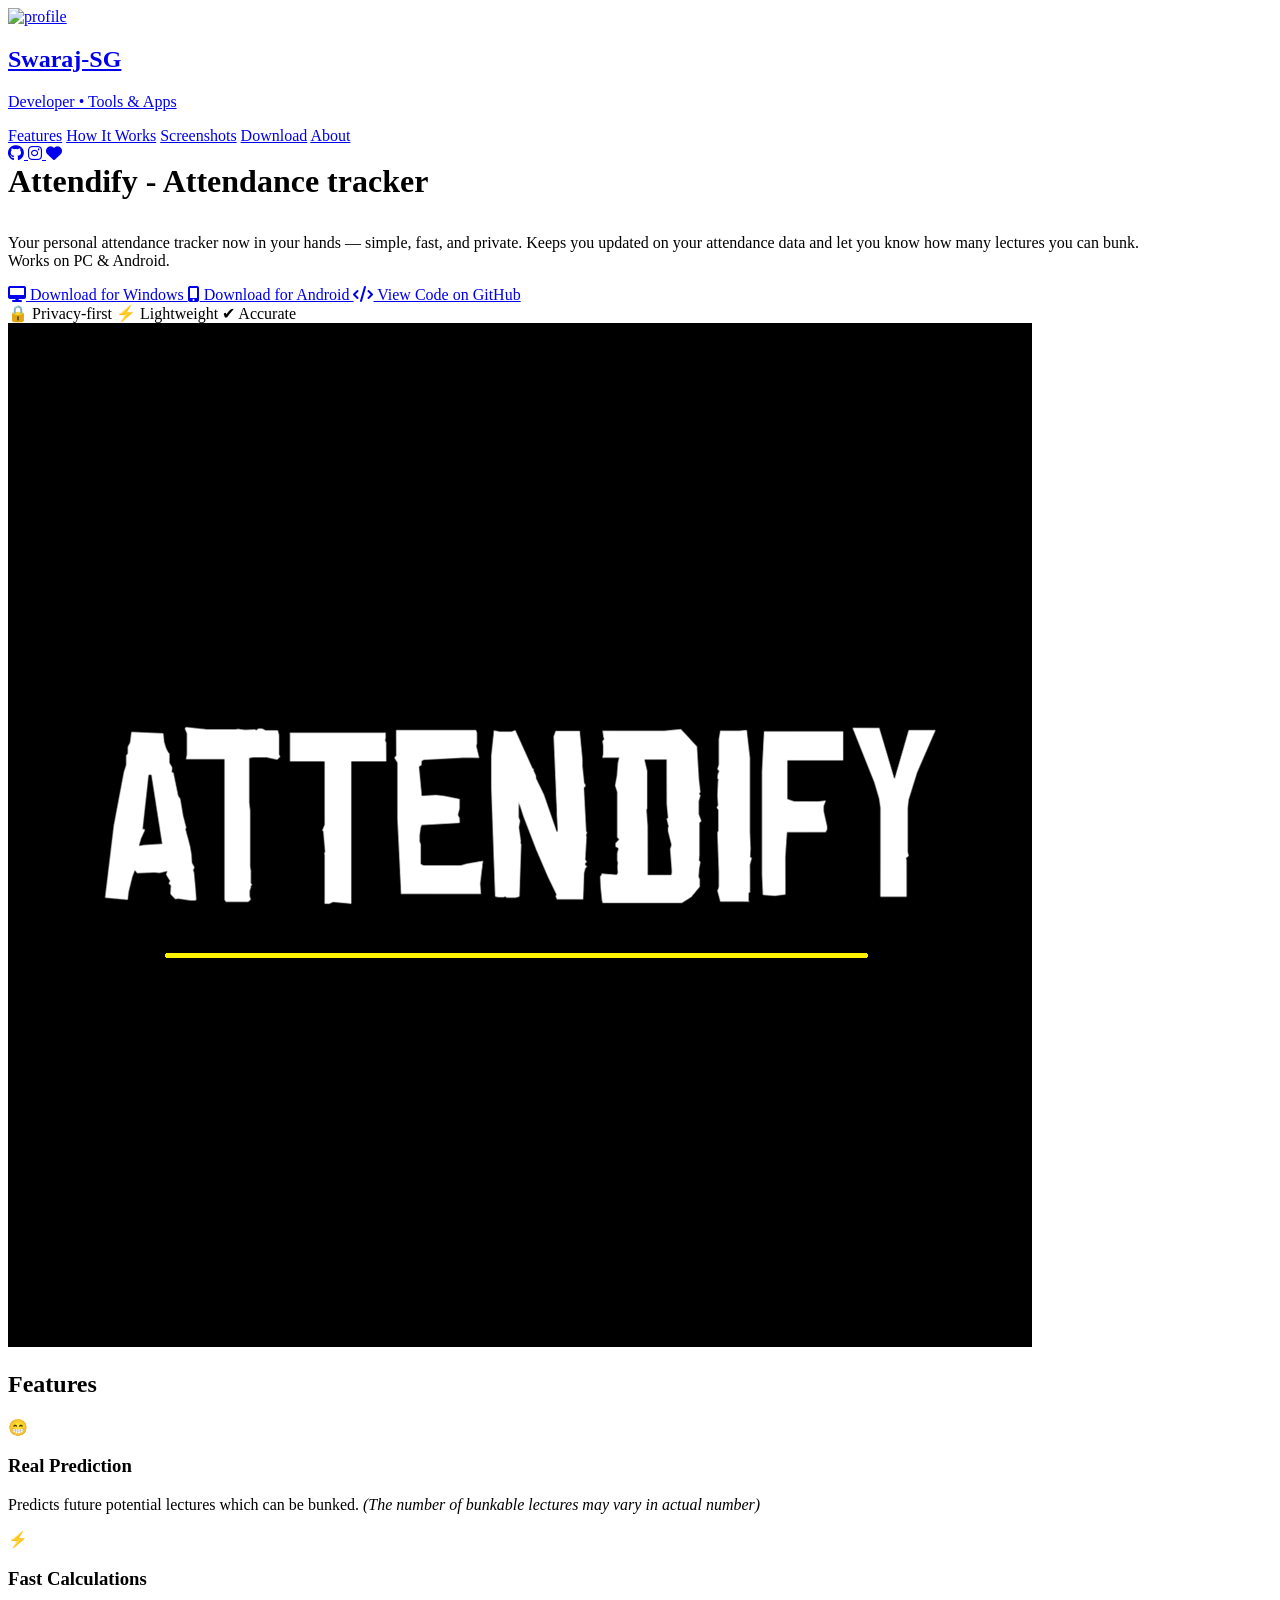
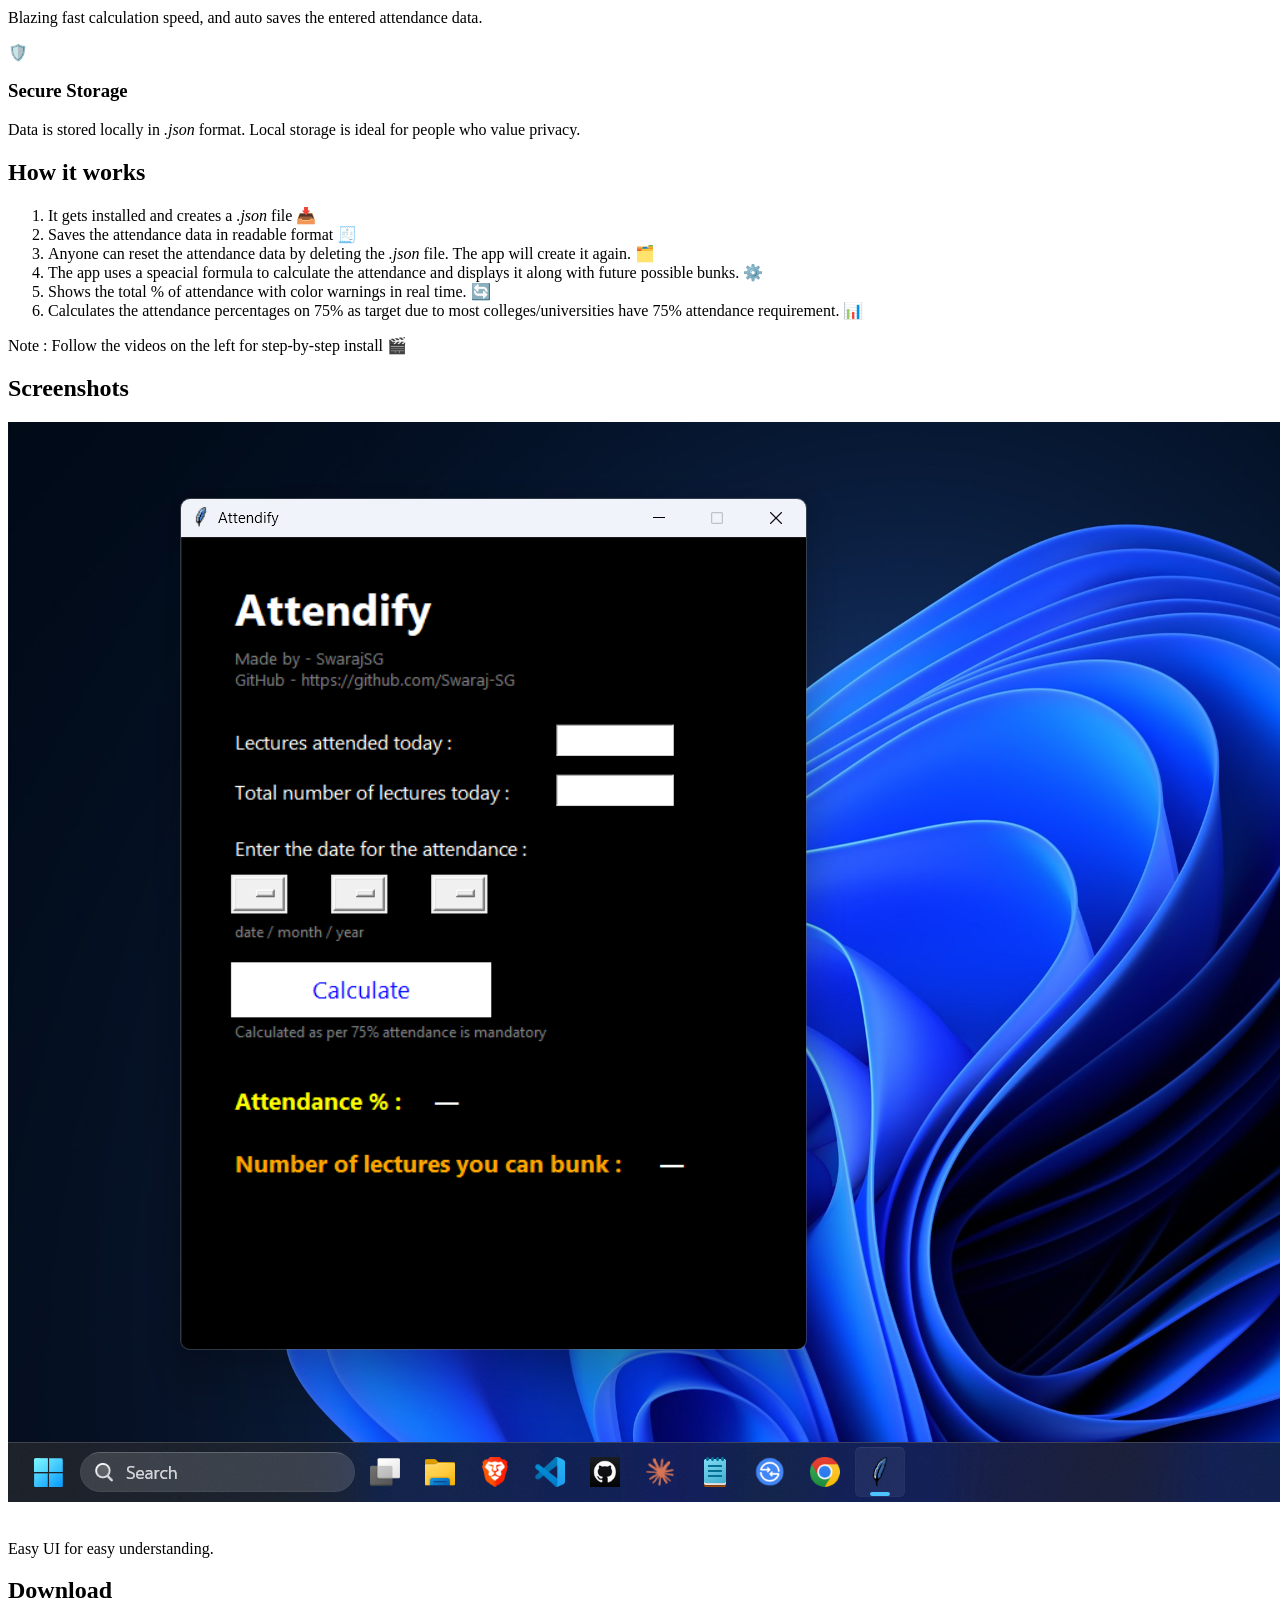
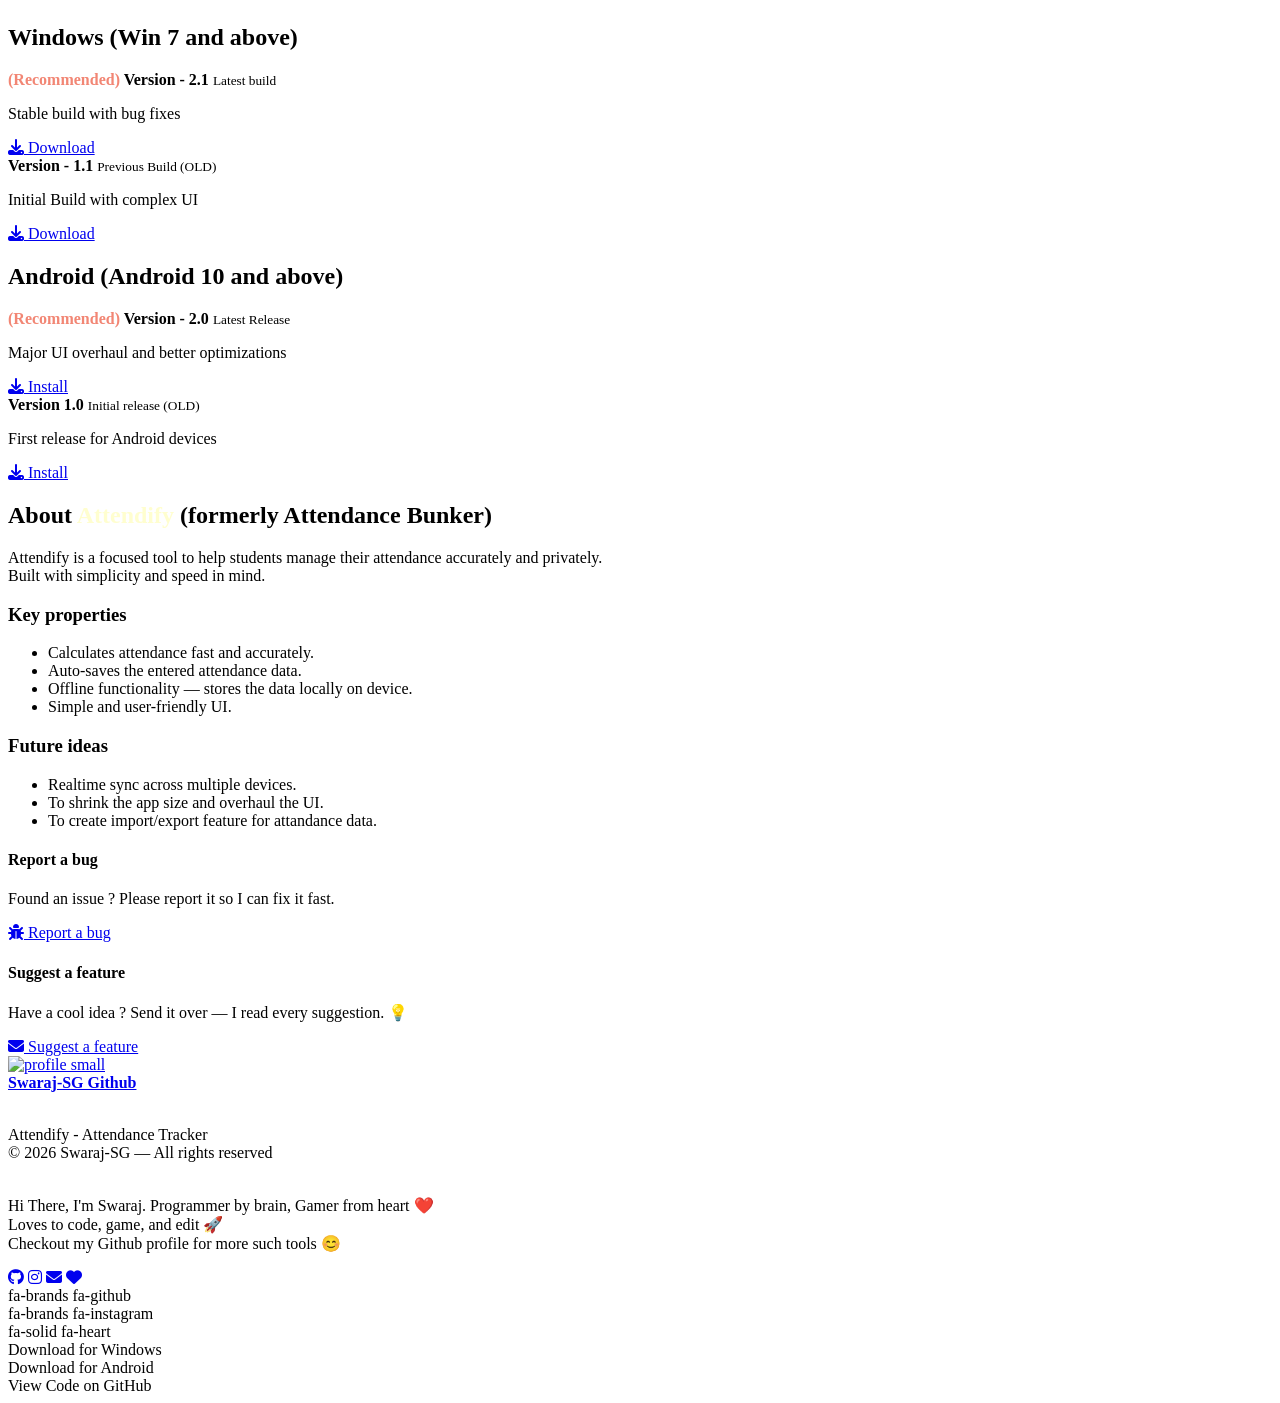
==== commit 0a3cc55e: "Fix HTML formatting and update content" ====
--- a/docs/index.html
+++ b/docs/index.html
@@ -50,17 +50,16 @@
   <section class="hero" id="home">
     <div class="hero-left">
       <font size=6.5><b>Attendify - Attendance tracker</b></font><br><br>
-      <font size=4 color="#FFFECF"><i>Attendance Bunker is now Attendify</i></font>
+      <!--<font size=4 color="#FFFECF"><i><b>Attendance Bunker is now Attendify</b></i></font>-->
       <p class="subtitle">Your personal attendance tracker now in your hands — simple, fast, and private. Keeps you updated on your attendance data and let you know how many lectures you can bunk.<br>Works on PC & Android.</p>
 
       <div class="buttons">
-        <a href="https://github.com/Swaraj-SG/Attendance-Bunker/releases/download/LatestRelease/Attendance_Bunker.exe" class="btn pc" target="_blank" rel="noopener">
+        <a href="https://github.com/Swaraj-SG/attendify/raw/main/attendify_pc.exe" class="btn pc" target="_blank" rel="noopener">
           <i class="fa-solid fa-desktop"></i>
           Download for Windows
-          (Latest Release)
-        </a>
-
-        <a href="https://github.com/Swaraj-SG/Attendance-Bunker/raw/refs/heads/main/attendance_bunker_installer.apk" class="btn android" target="_blank" rel="noopener">
+        </a>
+
+        <a href="https://github.com/Swaraj-SG/attendify/raw/main/attendify_mobile.apk" class="btn android" target="_blank" rel="noopener">
           <i class="fa-solid fa-mobile-screen-button"></i>
           Download for Android
         </a>
@@ -79,7 +78,7 @@
     </div>
 
     <div class="hero-right">
-      <img src="https://github.com/Swaraj-SG/attendify/blob/main/docs/icon.ico.png" alt="big icon" class="big-icon" />
+      <img src="icon.ico.png" alt="Attendify Icon" class="big-icon" />
     </div>
   </section>
 
@@ -151,7 +150,7 @@
       <h2 class="section-title">Screenshots</h2>
 
       <div class="screenshots-static">
-        <img src="https://github.com/Swaraj-SG/attendify/blob/main/docs/pc_ss_1.png" class="ss-desktop" alt="desktop screenshot" title="Screenshot taken on Windows PC">
+        <img src="pc_ss_1.png" class="ss-desktop" alt="desktop screenshot" title="Screenshot taken on Windows PC">
         <div class="ss-mobiles">
           <img src="--------------" class="ss-mobile" alt="">
           <img src="--------------" class="ss-mobile" alt="">
@@ -173,18 +172,18 @@
         <div class="version-list">
           <div class="version-row">
             <div>
-              <strong><font color="#F28674">(Recommended)</font> Version - 1.2</strong> <small>Latest build</small>
+              <strong><font color="#F28674">(Recommended)</font> Version - 2.1</strong> <small>Latest build</small>
               <p class="muted">Stable build with bug fixes</p>
             </div>
-            <div><a href="https://github.com/Swaraj-SG/Attendance-Bunker/releases/download/LatestRelease/Attendance_Bunker.exe" class="small-btn" target="_blank" rel="noopener" title="Download latest version for Windows PC"><i class="fa-solid fa-download" title="Download latest version for Windows PC"></i> Download</a></div>
+            <div><a href="https://github.com/Swaraj-SG/attendify/raw/main/attendify_pc.exe" class="small-btn" target="_blank" rel="noopener" title="Download latest version for Windows PC"><i class="fa-solid fa-download" title="Download latest version for Windows PC"></i> Download</a></div>
           </div>
 
           <div class="version-row">
             <div>
-              <strong>Version - 1.1</strong> <small>Previous Build</small>
-              <p class="muted">Initial Build, simple UI</p>
-            </div>
-            <div><a href="https://github.com/Swaraj-SG/Attendance-Bunker/releases/download/AttendanceBunker/Attendance.Bunker.exe" class="small-btn" target="_blank" rel="noopener" title="Download v1.1 (old version) for Windows PC"><i class="fa-solid fa-download" title="Download v1.1 (old version) for Windows PC"></i> Download</a></div>
+              <strong>Version - 1.1</strong> <small>Previous Build (OLD)</small>
+              <p class="muted">Initial Build with complex UI</p>
+            </div>
+            <div><a href="https://drive.google.com/uc?export=download&id=1wOt7uDtPpyI41aS6zTV6cyx5hpPjk11c" class="small-btn" target="_blank" rel="noopener" title="Download v1.1 (old version) for Windows PC"><i class="fa-solid fa-download" title="Download v1.1 (old version) for Windows PC"></i> Download</a></div>
           </div>
         </div>
       </div>
@@ -198,17 +197,17 @@
           <div class="version-row">
             <div>
               <strong><font color="#F28674">(Recommended)</font>  Version - 2.0</strong> <small>Latest Release</small>
-              <p class="muted">Major UI overhaul, better optimizations</p>
-            </div>
-            <div><a href="https://github.com/Swaraj-SG/Attendance-Bunker/raw/refs/heads/main/attendance_bunker_installer.apk" class="small-btn" target="_blank" rel="noopener" title="Download v2.0 (NEW UI) for Android"><i class="fa-solid fa-download" title="Download and Install v2.0 (NEW UI) for Android"></i> Install</a></div>
-          </div>
-
-        <div class="version-row">
-            <div>
-              <strong>Version - 1.0</strong> <small>Initial release (OLD)</small>
+              <p class="muted">Major UI overhaul and better optimizations</p>
+            </div>
+            <div><a href="https://github.com/Swaraj-SG/attendify/raw/main/attendify_mobile.apk" class="small-btn" target="_blank" rel="noopener" title="Download v2.0 (NEW UI) for Android"><i class="fa-solid fa-download" title="Download and Install v2.0 (NEW UI) for Android"></i> Install</a></div>
+          </div>
+
+       <div class="version-row">
+            <div>
+              <strong>Version 1.0</strong> <small>Initial release (OLD)</small>
               <p class="muted">First release for Android devices</p>
             </div>
-            <div><a href="https://drive.google.com/uc?export=download&id=16sMXWmMssNEjsiby6hb6qbVvQrFAv2z-" class="small-btn" target="_blank" rel="noopener" title="Download .apk for Mobile"><i class="fa-solid fa-download" title="Download and Install old .apk for Mobile"></i> Install</a></div>
+            <div><a href="https://drive.google.com/uc?export=download&id=1H2n40fU3VaRfYjZo9uGn0iE8qIx7E7-E" class="small-btn" target="_blank" rel="noopener" title="Download .apk for Mobile"><i class="fa-solid fa-download" title="Download and Install old .apk for Mobile"></i> Install</a></div>
           </div>
 
         </div>
